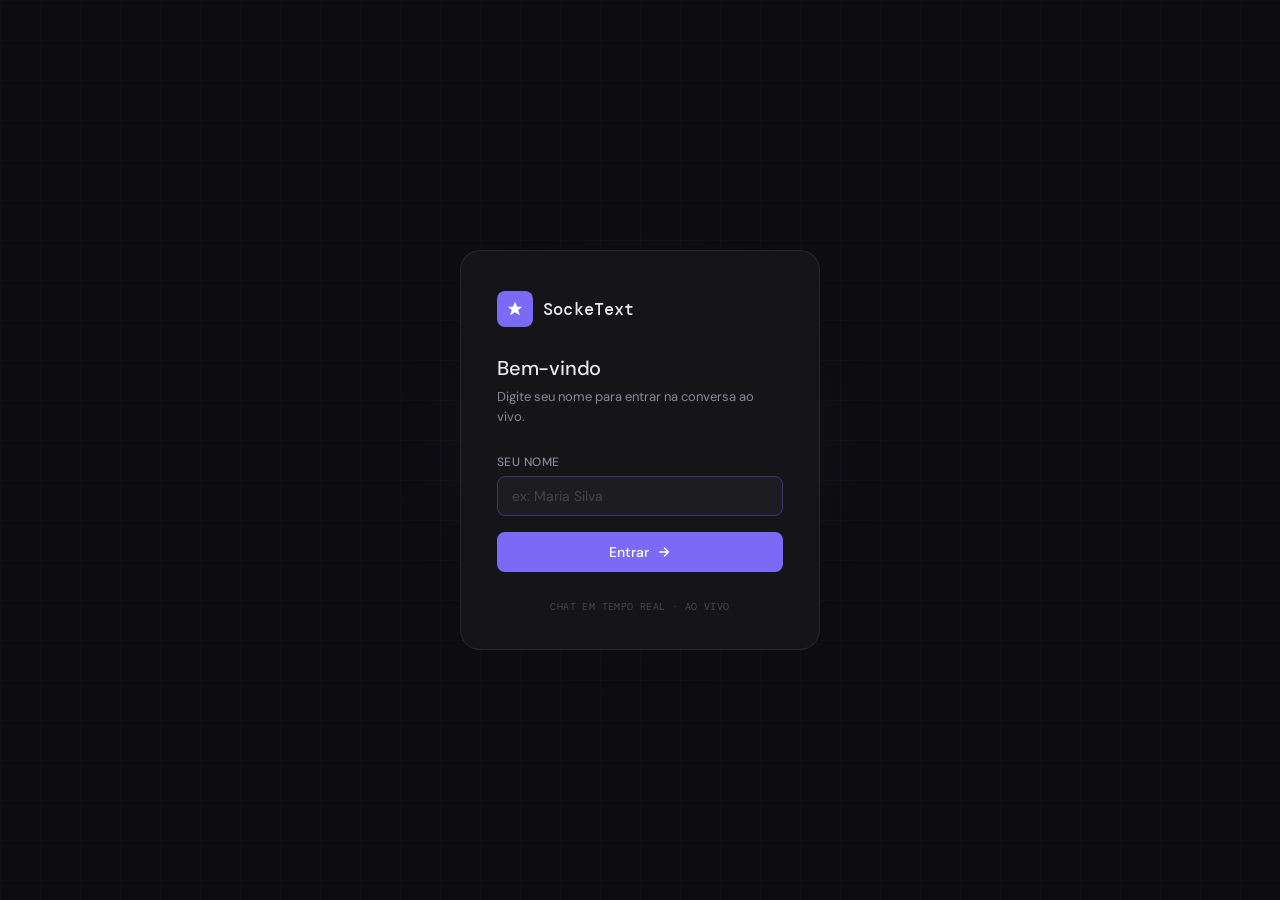
==== frontend/templates/login.html @ 4135468a "2.0.0 functional socketext version" ====
<!DOCTYPE html>
<html lang="pt-BR">
<head>
  <meta charset="UTF-8" />
  <meta name="viewport" content="width=device-width, initial-scale=1.0" />
  <title>SockeText — Entrar</title>
  <link rel="preconnect" href="https://fonts.googleapis.com" />
  <link rel="preconnect" href="https://fonts.gstatic.com" crossorigin />
  <link href="https://fonts.googleapis.com/css2?family=DM+Sans:wght@400;500&family=DM+Mono:wght@500&display=swap" rel="stylesheet" />
  <style>
    *, *::before, *::after { box-sizing: border-box; margin: 0; padding: 0; }

    :root {
      --bg:        #0d0d0f;
      --surface:   #151518;
      --surface2:  #1c1c21;
      --border:    rgba(255,255,255,0.07);
      --border2:   rgba(255,255,255,0.14);
      --accent:    #7c6af7;
      --accent-dim:#3d3580;
      --text:      #e8e8ed;
      --text-2:    #888897;
      --text-3:    #44444e;
      --font:      'DM Sans', sans-serif;
      --font-mono: 'DM Mono', monospace;
      --radius-sm: 8px;
      --radius-md: 14px;
      --radius-lg: 20px;
    }

    body {
      font-family: var(--font);
      background: var(--bg);
      min-height: 100vh;
      display: flex;
      align-items: center;
      justify-content: center;
      padding: 1.5rem;
      overflow: hidden;
    }

    /* ── Background grid ── */
    body::before {
      content: '';
      position: fixed;
      inset: 0;
      background-image:
        linear-gradient(rgba(124,106,247,0.03) 1px, transparent 1px),
        linear-gradient(90deg, rgba(124,106,247,0.03) 1px, transparent 1px);
      background-size: 40px 40px;
      pointer-events: none;
    }

    /* ── Glow orb ── */
    body::after {
      content: '';
      position: fixed;
      width: 500px;
      height: 500px;
      background: radial-gradient(circle, rgba(124,106,247,0.08) 0%, transparent 70%);
      top: 50%;
      left: 50%;
      transform: translate(-50%, -50%);
      pointer-events: none;
    }

    /* ── Card ── */
    .card {
      position: relative;
      z-index: 1;
      background: var(--surface);
      border: 1px solid var(--border);
      border-radius: var(--radius-lg);
      padding: 40px 36px 36px;
      width: 100%;
      max-width: 360px;
      display: flex;
      flex-direction: column;
      gap: 28px;
      animation: fadeUp 0.4s ease both;
    }

    @keyframes fadeUp {
      from { opacity: 0; transform: translateY(16px); }
      to   { opacity: 1; transform: translateY(0); }
    }

    /* ── Logo ── */
    .logo {
      display: flex;
      align-items: center;
      gap: 10px;
    }

    .logo-icon {
      width: 36px;
      height: 36px;
      background: var(--accent);
      border-radius: var(--radius-sm);
      display: flex;
      align-items: center;
      justify-content: center;
      flex-shrink: 0;
    }

    .logo-icon svg { display: block; }

    .logo-name {
      font-family: var(--font-mono);
      font-size: 17px;
      font-weight: 500;
      color: var(--text);
      letter-spacing: 0.01em;
    }

    /* ── Heading ── */
    .heading { display: flex; flex-direction: column; gap: 6px; }

    .heading h1 {
      font-size: 20px;
      font-weight: 500;
      color: var(--text);
      letter-spacing: -0.01em;
    }

    .heading p {
      font-size: 13px;
      color: var(--text-2);
      line-height: 1.5;
    }

    /* ── Form ── */
    .form { display: flex; flex-direction: column; gap: 12px; }

    .field { display: flex; flex-direction: column; gap: 6px; }

    .field label {
      font-size: 12px;
      font-weight: 500;
      color: var(--text-2);
      letter-spacing: 0.04em;
      text-transform: uppercase;
    }

    .field input {
      background: var(--surface2);
      border: 1px solid var(--border);
      border-radius: var(--radius-sm);
      padding: 10px 14px;
      font-family: var(--font);
      font-size: 14px;
      color: var(--text);
      outline: none;
      transition: border-color 0.15s;
      width: 100%;
    }

    .field input::placeholder { color: var(--text-3); }

    .field input:focus { border-color: var(--accent-dim); }

/* ── Button ── */
    .btn-enter {
      margin-top: 4px;
      width: 100%;
      padding: 11px;
      border: none;
      border-radius: var(--radius-sm);
      background: var(--accent);
      color: #fff;
      font-family: var(--font);
      font-size: 14px;
      font-weight: 500;
      cursor: pointer;
      transition: background 0.15s, transform 0.1s;
      display: flex;
      align-items: center;
      justify-content: center;
      gap: 8px;
    }

    .btn-enter:hover  { background: #6a58e0; }
    .btn-enter:active { transform: scale(0.98); }

    .btn-enter svg { transition: transform 0.2s; }
    .btn-enter:hover svg { transform: translateX(3px); }

    /* ── Footer note ── */
    .card-footer {
      font-family: var(--font-mono);
      font-size: 10px;
      color: var(--text-3);
      text-align: center;
      letter-spacing: 0.04em;
    }
  </style>
</head>
<body>

  <div class="card" role="main">

    <div class="logo">
      <div class="logo-icon">
        <svg width="18" height="18" viewBox="0 0 20 20" fill="none" aria-hidden="true">
          <path d="M10 2L12.5 7.5H18L13.5 11L15.5 17L10 13.5L4.5 17L6.5 11L2 7.5H7.5L10 2Z" fill="#fff"/>
        </svg>
      </div>
      <span class="logo-name">SockeText</span>
    </div>

    <div class="heading">
      <h1>Bem-vindo</h1>
      <p>Digite seu nome para entrar na conversa ao vivo.</p>
    </div>

    <form class="form" method="POST" action="/login">
      <div class="field">
        <label for="nameInput">Seu nome</label>
        <input
          type="text"
          id="name"
          name="name"
          placeholder="ex: Maria Silva"
          maxlength="32"
          autocomplete="off"
          autocorrect="off"
          spellcheck="false"
          autofocus
          required
        />
      </div>

      <button class="btn-enter" type="submit">
        Entrar
        <svg width="14" height="14" viewBox="0 0 16 16" fill="none" aria-hidden="true">
          <path d="M3 8H13M13 8L8.5 3.5M13 8L8.5 12.5" stroke="currentColor" stroke-width="1.6" stroke-linecap="round" stroke-linejoin="round"/>
        </svg>
      </button>
    </form>

    <p class="card-footer">CHAT EM TEMPO REAL · AO VIVO</p>

  </div>



</body>
</html>
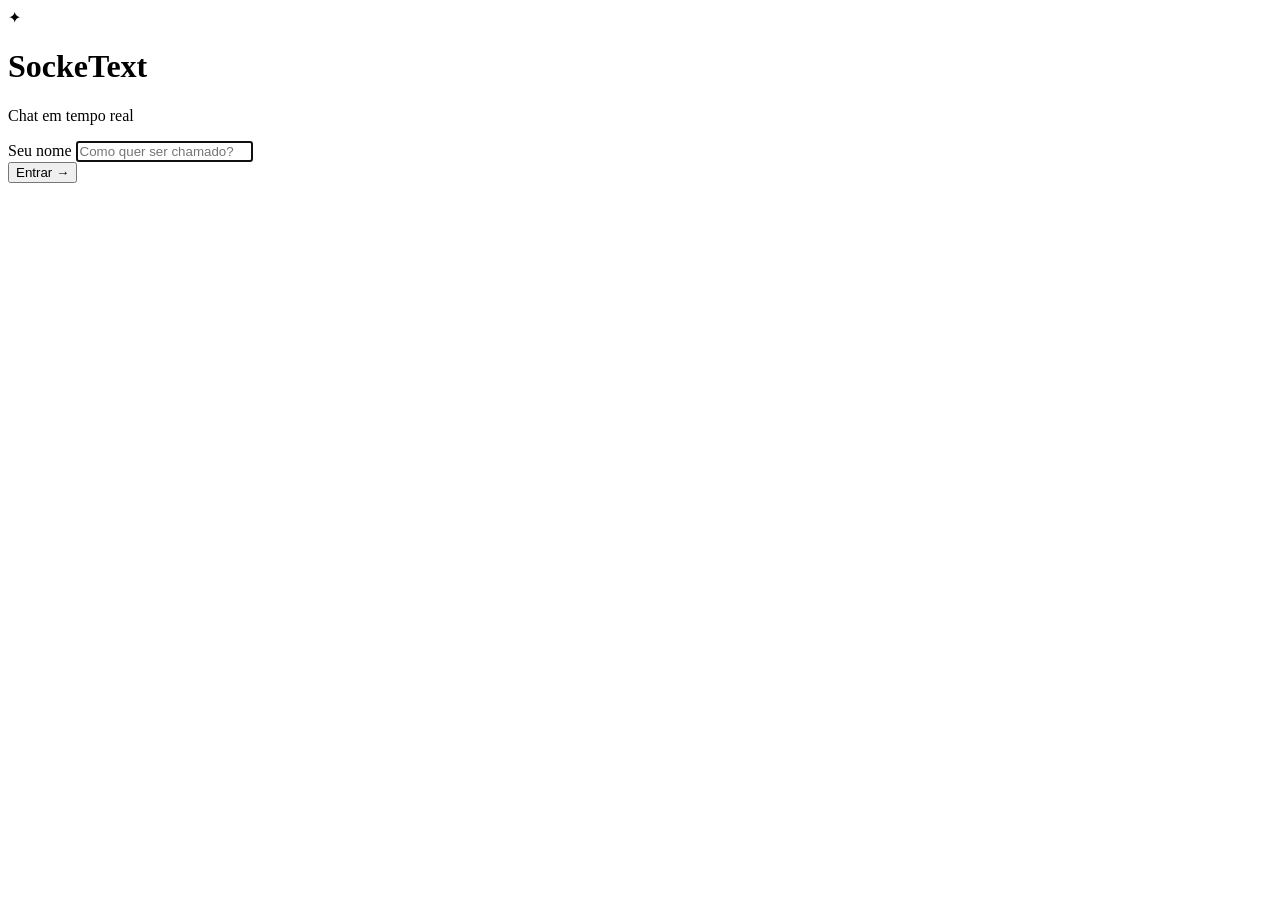
==== commit 3cff7341: "3.0.3 using threads manually with client + server" ====
--- a/frontend/templates/login.html
+++ b/frontend/templates/login.html
@@ -3,246 +3,45 @@
 <head>
   <meta charset="UTF-8" />
   <meta name="viewport" content="width=device-width, initial-scale=1.0" />
-  <title>SockeText — Entrar</title>
+  <title>SockeText — Login</title>
   <link rel="preconnect" href="https://fonts.googleapis.com" />
   <link rel="preconnect" href="https://fonts.gstatic.com" crossorigin />
-  <link href="https://fonts.googleapis.com/css2?family=DM+Sans:wght@400;500&family=DM+Mono:wght@500&display=swap" rel="stylesheet" />
-  <style>
-    *, *::before, *::after { box-sizing: border-box; margin: 0; padding: 0; }
+  <link href="https://fonts.googleapis.com/css2?family=DM+Serif+Display&family=DM+Sans:wght@400;500;600&display=swap" rel="stylesheet" />
+  <link rel="stylesheet" href="{{ url_for('static', filename='style.css') }}" />
+</head>
+<body class="login-page">
 
-    :root {
-      --bg:        #0d0d0f;
-      --surface:   #151518;
-      --surface2:  #1c1c21;
-      --border:    rgba(255,255,255,0.07);
-      --border2:   rgba(255,255,255,0.14);
-      --accent:    #7c6af7;
-      --accent-dim:#3d3580;
-      --text:      #e8e8ed;
-      --text-2:    #888897;
-      --text-3:    #44444e;
-      --font:      'DM Sans', sans-serif;
-      --font-mono: 'DM Mono', monospace;
-      --radius-sm: 8px;
-      --radius-md: 14px;
-      --radius-lg: 20px;
-    }
+  <div class="login-bg">
+    <div class="login-bg__orb login-bg__orb--1"></div>
+    <div class="login-bg__orb login-bg__orb--2"></div>
+    <div class="login-bg__orb login-bg__orb--3"></div>
+  </div>
 
-    body {
-      font-family: var(--font);
-      background: var(--bg);
-      min-height: 100vh;
-      display: flex;
-      align-items: center;
-      justify-content: center;
-      padding: 1.5rem;
-      overflow: hidden;
-    }
+  <div class="login-card">
+    <div class="login-card__icon">✦</div>
+    <h1 class="login-card__title">SockeText</h1>
+    <p class="login-card__sub">Chat em tempo real</p>
 
-    /* ── Background grid ── */
-    body::before {
-      content: '';
-      position: fixed;
-      inset: 0;
-      background-image:
-        linear-gradient(rgba(124,106,247,0.03) 1px, transparent 1px),
-        linear-gradient(90deg, rgba(124,106,247,0.03) 1px, transparent 1px);
-      background-size: 40px 40px;
-      pointer-events: none;
-    }
-
-    /* ── Glow orb ── */
-    body::after {
-      content: '';
-      position: fixed;
-      width: 500px;
-      height: 500px;
-      background: radial-gradient(circle, rgba(124,106,247,0.08) 0%, transparent 70%);
-      top: 50%;
-      left: 50%;
-      transform: translate(-50%, -50%);
-      pointer-events: none;
-    }
-
-    /* ── Card ── */
-    .card {
-      position: relative;
-      z-index: 1;
-      background: var(--surface);
-      border: 1px solid var(--border);
-      border-radius: var(--radius-lg);
-      padding: 40px 36px 36px;
-      width: 100%;
-      max-width: 360px;
-      display: flex;
-      flex-direction: column;
-      gap: 28px;
-      animation: fadeUp 0.4s ease both;
-    }
-
-    @keyframes fadeUp {
-      from { opacity: 0; transform: translateY(16px); }
-      to   { opacity: 1; transform: translateY(0); }
-    }
-
-    /* ── Logo ── */
-    .logo {
-      display: flex;
-      align-items: center;
-      gap: 10px;
-    }
-
-    .logo-icon {
-      width: 36px;
-      height: 36px;
-      background: var(--accent);
-      border-radius: var(--radius-sm);
-      display: flex;
-      align-items: center;
-      justify-content: center;
-      flex-shrink: 0;
-    }
-
-    .logo-icon svg { display: block; }
-
-    .logo-name {
-      font-family: var(--font-mono);
-      font-size: 17px;
-      font-weight: 500;
-      color: var(--text);
-      letter-spacing: 0.01em;
-    }
-
-    /* ── Heading ── */
-    .heading { display: flex; flex-direction: column; gap: 6px; }
-
-    .heading h1 {
-      font-size: 20px;
-      font-weight: 500;
-      color: var(--text);
-      letter-spacing: -0.01em;
-    }
-
-    .heading p {
-      font-size: 13px;
-      color: var(--text-2);
-      line-height: 1.5;
-    }
-
-    /* ── Form ── */
-    .form { display: flex; flex-direction: column; gap: 12px; }
-
-    .field { display: flex; flex-direction: column; gap: 6px; }
-
-    .field label {
-      font-size: 12px;
-      font-weight: 500;
-      color: var(--text-2);
-      letter-spacing: 0.04em;
-      text-transform: uppercase;
-    }
-
-    .field input {
-      background: var(--surface2);
-      border: 1px solid var(--border);
-      border-radius: var(--radius-sm);
-      padding: 10px 14px;
-      font-family: var(--font);
-      font-size: 14px;
-      color: var(--text);
-      outline: none;
-      transition: border-color 0.15s;
-      width: 100%;
-    }
-
-    .field input::placeholder { color: var(--text-3); }
-
-    .field input:focus { border-color: var(--accent-dim); }
-
-/* ── Button ── */
-    .btn-enter {
-      margin-top: 4px;
-      width: 100%;
-      padding: 11px;
-      border: none;
-      border-radius: var(--radius-sm);
-      background: var(--accent);
-      color: #fff;
-      font-family: var(--font);
-      font-size: 14px;
-      font-weight: 500;
-      cursor: pointer;
-      transition: background 0.15s, transform 0.1s;
-      display: flex;
-      align-items: center;
-      justify-content: center;
-      gap: 8px;
-    }
-
-    .btn-enter:hover  { background: #6a58e0; }
-    .btn-enter:active { transform: scale(0.98); }
-
-    .btn-enter svg { transition: transform 0.2s; }
-    .btn-enter:hover svg { transform: translateX(3px); }
-
-    /* ── Footer note ── */
-    .card-footer {
-      font-family: var(--font-mono);
-      font-size: 10px;
-      color: var(--text-3);
-      text-align: center;
-      letter-spacing: 0.04em;
-    }
-  </style>
-</head>
-<body>
-
-  <div class="card" role="main">
-
-    <div class="logo">
-      <div class="logo-icon">
-        <svg width="18" height="18" viewBox="0 0 20 20" fill="none" aria-hidden="true">
-          <path d="M10 2L12.5 7.5H18L13.5 11L15.5 17L10 13.5L4.5 17L6.5 11L2 7.5H7.5L10 2Z" fill="#fff"/>
-        </svg>
-      </div>
-      <span class="logo-name">SockeText</span>
-    </div>
-
-    <div class="heading">
-      <h1>Bem-vindo</h1>
-      <p>Digite seu nome para entrar na conversa ao vivo.</p>
-    </div>
-
-    <form class="form" method="POST" action="/login">
+    <form method="POST" action="/login" class="login-form">
       <div class="field">
-        <label for="nameInput">Seu nome</label>
+        <label class="field__label" for="username">Seu nome</label>
         <input
+          class="field__input"
+          id="username"
+          name="username"
           type="text"
-          id="name"
-          name="name"
-          placeholder="ex: Maria Silva"
+          placeholder="Como quer ser chamado?"
           maxlength="32"
           autocomplete="off"
-          autocorrect="off"
-          spellcheck="false"
           autofocus
           required
         />
       </div>
-
-      <button class="btn-enter" type="submit">
-        Entrar
-        <svg width="14" height="14" viewBox="0 0 16 16" fill="none" aria-hidden="true">
-          <path d="M3 8H13M13 8L8.5 3.5M13 8L8.5 12.5" stroke="currentColor" stroke-width="1.6" stroke-linecap="round" stroke-linejoin="round"/>
-        </svg>
+      <button class="login-btn" type="submit">
+        Entrar <span class="login-btn__arrow">→</span>
       </button>
     </form>
-
-    <p class="card-footer">CHAT EM TEMPO REAL · AO VIVO</p>
-
   </div>
-
-
 
 </body>
 </html>
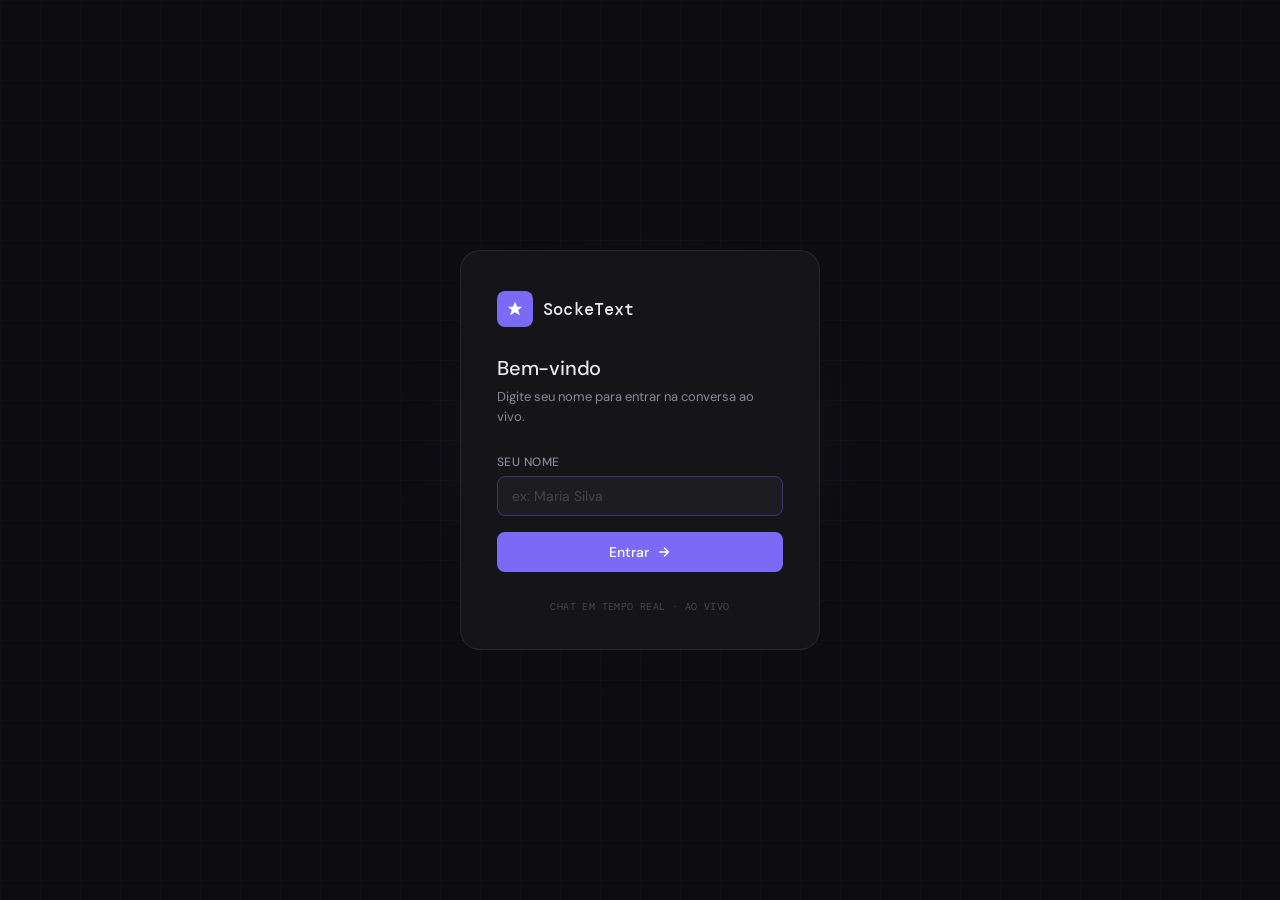
==== commit 5b2a8fe9: "teste" ====
--- a/frontend/templates/login.html
+++ b/frontend/templates/login.html
@@ -3,45 +3,171 @@
 <head>
   <meta charset="UTF-8" />
   <meta name="viewport" content="width=device-width, initial-scale=1.0" />
-  <title>SockeText — Login</title>
+  <title>SockeText — Entrar</title>
   <link rel="preconnect" href="https://fonts.googleapis.com" />
   <link rel="preconnect" href="https://fonts.gstatic.com" crossorigin />
-  <link href="https://fonts.googleapis.com/css2?family=DM+Serif+Display&family=DM+Sans:wght@400;500;600&display=swap" rel="stylesheet" />
-  <link rel="stylesheet" href="{{ url_for('static', filename='style.css') }}" />
+  <link href="https://fonts.googleapis.com/css2?family=DM+Sans:wght@400;500&family=DM+Mono:wght@500&display=swap" rel="stylesheet" />
+  <style>
+    *, *::before, *::after { box-sizing: border-box; margin: 0; padding: 0; }
+
+    :root {
+      --bg:        #0d0d0f;
+      --surface:   #151518;
+      --surface2:  #1c1c21;
+      --border:    rgba(255,255,255,0.07);
+      --border2:   rgba(255,255,255,0.14);
+      --accent:    #7c6af7;
+      --accent-dim:#3d3580;
+      --text:      #e8e8ed;
+      --text-2:    #888897;
+      --text-3:    #44444e;
+      --font:      'DM Sans', sans-serif;
+      --font-mono: 'DM Mono', monospace;
+      --radius-sm: 8px;
+      --radius-md: 14px;
+      --radius-lg: 20px;
+    }
+
+    body {
+      font-family: var(--font);
+      background: var(--bg);
+      min-height: 100vh;
+      display: flex;
+      align-items: center;
+      justify-content: center;
+      padding: 1.5rem;
+      overflow: hidden;
+    }
+
+    body::before {
+      content: '';
+      position: fixed;
+      inset: 0;
+      background-image:
+        linear-gradient(rgba(124,106,247,0.03) 1px, transparent 1px),
+        linear-gradient(90deg, rgba(124,106,247,0.03) 1px, transparent 1px);
+      background-size: 40px 40px;
+      pointer-events: none;
+    }
+
+    body::after {
+      content: '';
+      position: fixed;
+      width: 500px;
+      height: 500px;
+      background: radial-gradient(circle, rgba(124,106,247,0.08) 0%, transparent 70%);
+      top: 50%; left: 50%;
+      transform: translate(-50%, -50%);
+      pointer-events: none;
+    }
+
+    .card {
+      position: relative;
+      z-index: 1;
+      background: var(--surface);
+      border: 1px solid var(--border);
+      border-radius: var(--radius-lg);
+      padding: 40px 36px 36px;
+      width: 100%;
+      max-width: 360px;
+      display: flex;
+      flex-direction: column;
+      gap: 28px;
+      animation: fadeUp 0.4s ease both;
+    }
+
+    @keyframes fadeUp {
+      from { opacity: 0; transform: translateY(16px); }
+      to   { opacity: 1; transform: translateY(0); }
+    }
+
+    .logo { display: flex; align-items: center; gap: 10px; }
+    .logo-icon {
+      width: 36px; height: 36px;
+      background: var(--accent);
+      border-radius: var(--radius-sm);
+      display: flex; align-items: center; justify-content: center;
+      flex-shrink: 0;
+    }
+    .logo-name {
+      font-family: var(--font-mono);
+      font-size: 17px; font-weight: 500;
+      color: var(--text); letter-spacing: 0.01em;
+    }
+
+    .heading { display: flex; flex-direction: column; gap: 6px; }
+    .heading h1 { font-size: 20px; font-weight: 500; color: var(--text); letter-spacing: -0.01em; }
+    .heading p  { font-size: 13px; color: var(--text-2); line-height: 1.5; }
+
+    .form  { display: flex; flex-direction: column; gap: 12px; }
+    .field { display: flex; flex-direction: column; gap: 6px; }
+    .field label {
+      font-size: 12px; font-weight: 500;
+      color: var(--text-2); letter-spacing: 0.04em; text-transform: uppercase;
+    }
+    .field input {
+      background: var(--surface2); border: 1px solid var(--border);
+      border-radius: var(--radius-sm); padding: 10px 14px;
+      font-family: var(--font); font-size: 14px; color: var(--text);
+      outline: none; transition: border-color 0.15s; width: 100%;
+    }
+    .field input::placeholder { color: var(--text-3); }
+    .field input:focus { border-color: var(--accent-dim); }
+
+    .btn-enter {
+      margin-top: 4px; width: 100%; padding: 11px;
+      border: none; border-radius: var(--radius-sm);
+      background: var(--accent); color: #fff;
+      font-family: var(--font); font-size: 14px; font-weight: 500;
+      cursor: pointer; transition: background 0.15s, transform 0.1s;
+      display: flex; align-items: center; justify-content: center; gap: 8px;
+    }
+    .btn-enter:hover  { background: #6a58e0; }
+    .btn-enter:active { transform: scale(0.98); }
+    .btn-enter svg { transition: transform 0.2s; }
+    .btn-enter:hover svg { transform: translateX(3px); }
+
+    .card-footer {
+      font-family: var(--font-mono); font-size: 10px;
+      color: var(--text-3); text-align: center; letter-spacing: 0.04em;
+    }
+  </style>
 </head>
-<body class="login-page">
+<body>
+  <div class="card" role="main">
+    <div class="logo">
+      <div class="logo-icon">
+        <svg width="18" height="18" viewBox="0 0 20 20" fill="none" aria-hidden="true">
+          <path d="M10 2L12.5 7.5H18L13.5 11L15.5 17L10 13.5L4.5 17L6.5 11L2 7.5H7.5L10 2Z" fill="#fff"/>
+        </svg>
+      </div>
+      <span class="logo-name">SockeText</span>
+    </div>
 
-  <div class="login-bg">
-    <div class="login-bg__orb login-bg__orb--1"></div>
-    <div class="login-bg__orb login-bg__orb--2"></div>
-    <div class="login-bg__orb login-bg__orb--3"></div>
-  </div>
+    <div class="heading">
+      <h1>Bem-vindo</h1>
+      <p>Digite seu nome para entrar na conversa ao vivo.</p>
+    </div>
 
-  <div class="login-card">
-    <div class="login-card__icon">✦</div>
-    <h1 class="login-card__title">SockeText</h1>
-    <p class="login-card__sub">Chat em tempo real</p>
-
-    <form method="POST" action="/login" class="login-form">
+    <form class="form" method="POST" action="/login">
       <div class="field">
-        <label class="field__label" for="username">Seu nome</label>
+        <label for="name">Seu nome</label>
         <input
-          class="field__input"
-          id="username"
-          name="username"
-          type="text"
-          placeholder="Como quer ser chamado?"
-          maxlength="32"
-          autocomplete="off"
-          autofocus
-          required
+          type="text" id="name" name="name"
+          placeholder="ex: Maria Silva"
+          maxlength="32" autocomplete="off" autocorrect="off"
+          spellcheck="false" autofocus required
         />
       </div>
-      <button class="login-btn" type="submit">
-        Entrar <span class="login-btn__arrow">→</span>
+      <button class="btn-enter" type="submit">
+        Entrar
+        <svg width="14" height="14" viewBox="0 0 16 16" fill="none" aria-hidden="true">
+          <path d="M3 8H13M13 8L8.5 3.5M13 8L8.5 12.5" stroke="currentColor" stroke-width="1.6" stroke-linecap="round" stroke-linejoin="round"/>
+        </svg>
       </button>
     </form>
+
+    <p class="card-footer">CHAT EM TEMPO REAL · AO VIVO</p>
   </div>
-
 </body>
 </html>
